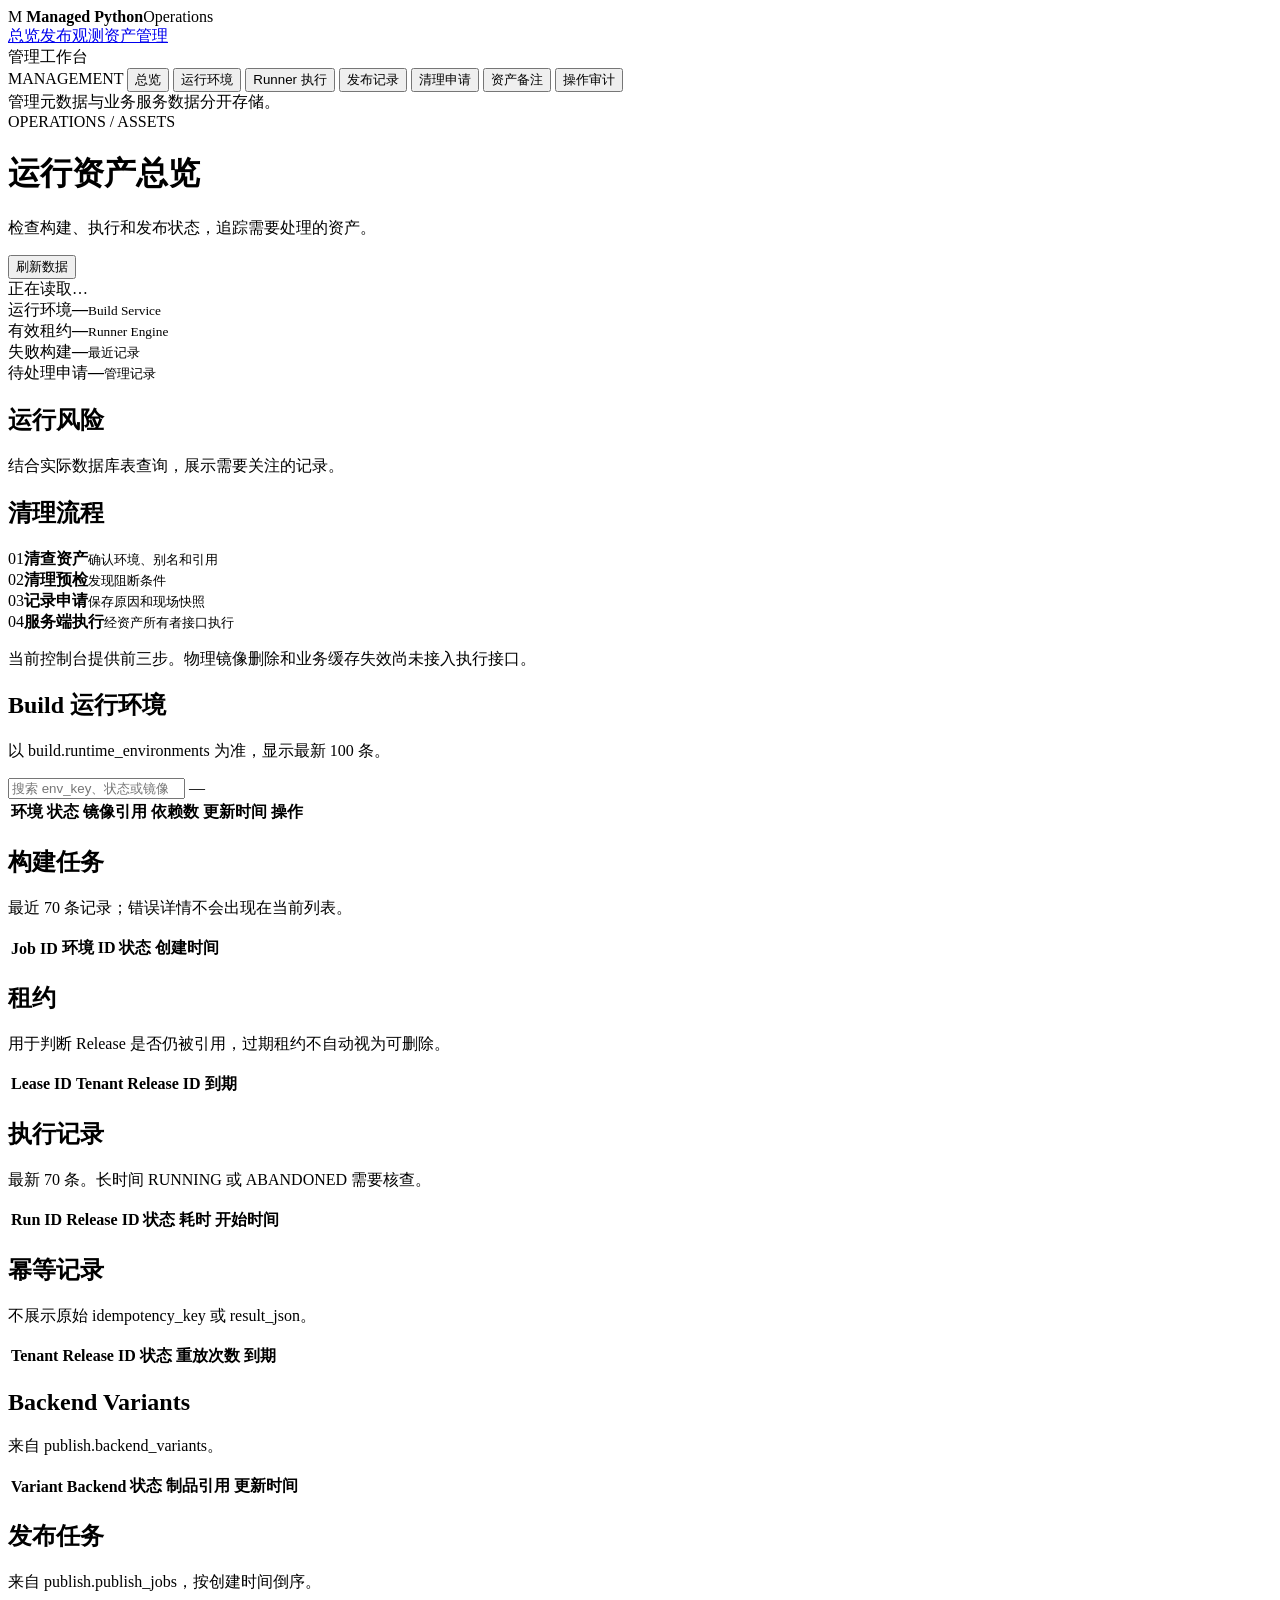
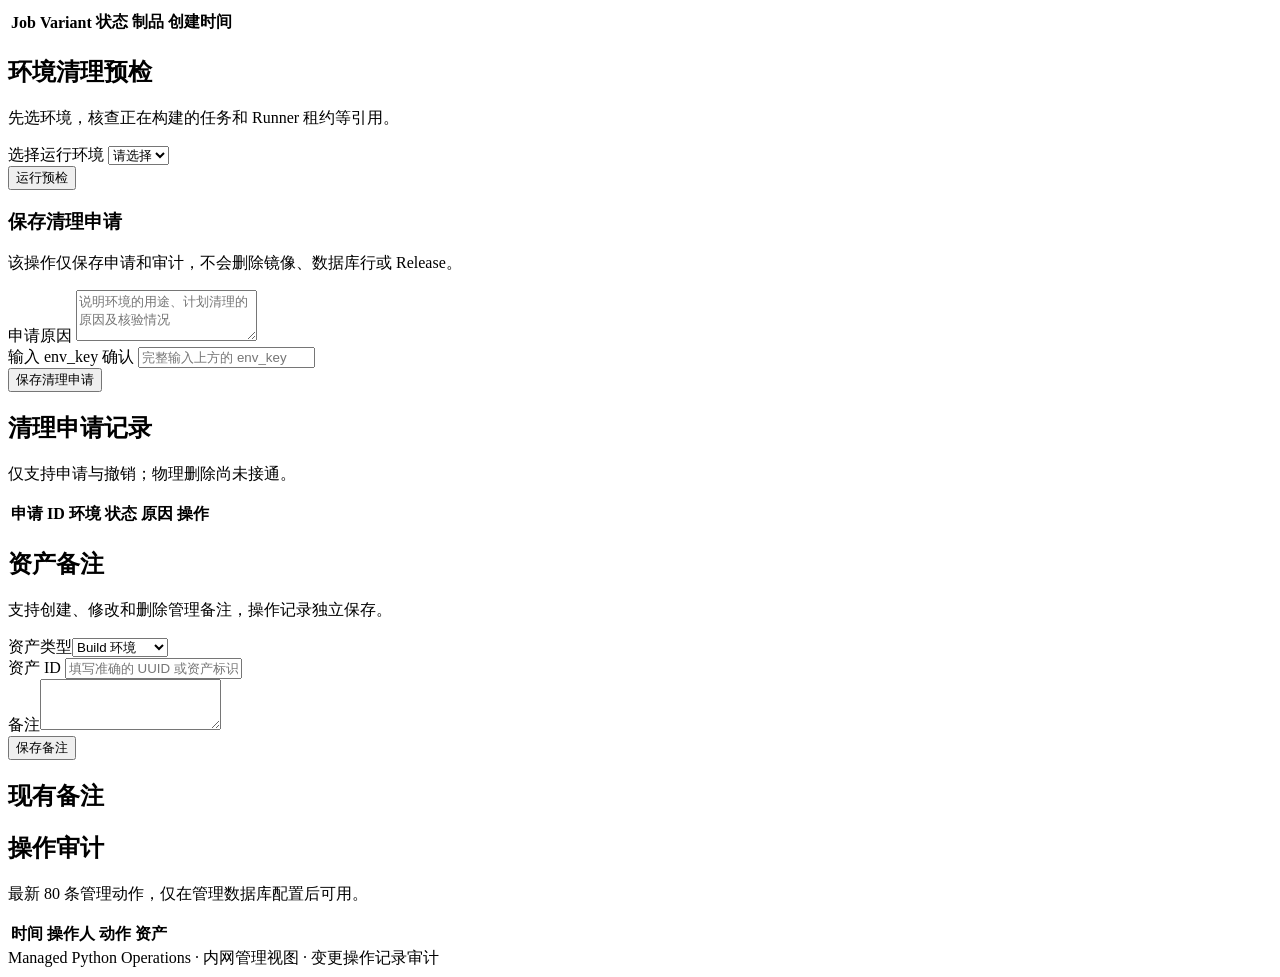
==== web/admin/static/index.html @ 8f057689 "init" ====
<!doctype html>
<html lang="zh-CN">
<head>
<meta charset="utf-8"><meta name="viewport" content="width=device-width,initial-scale=1">
<meta name="referrer" content="no-referrer">
<title>运行资产管理 · Managed Python</title>
<link rel="stylesheet" href="/admin/static/styles.css">
<script defer src="/admin/static/admin.js"></script>
</head>
<body>
<header class="top"><div class="top-inner">
<span class="logo" aria-hidden="true">M</span>
<strong>Managed Python</strong><span class="brand-separator"></span><span class="product-name">Operations</span>
<nav class="top-nav" aria-label="模块导航">
<a href="/console/">总览</a><a href="/">发布</a><a href="/observe/">观测</a><a class="current" href="/admin/">资产管理</a>
</nav>
<span class="secure-chip">管理工作台</span>
</div></header>
<div class="layout">
<aside class="sidebar" aria-label="资产管理功能">
<span class="nav-heading">MANAGEMENT</span>
<button class="nav active" data-view="overview">总览</button>
<button class="nav" data-view="environments">运行环境</button>
<button class="nav" data-view="runner">Runner 执行</button>
<button class="nav" data-view="publish">发布记录</button>
<button class="nav" data-view="requests">清理申请</button>
<button class="nav" data-view="notes">资产备注</button>
<button class="nav" data-view="audit">操作审计</button>
<div class="sidebar-foot">管理元数据与业务服务数据分开存储。</div>
</aside>
<main class="main">
<div class="heading"><div><span class="eyebrow">OPERATIONS / ASSETS</span>
<h1 id="pageTitle" tabindex="-1">运行资产总览</h1>
<p id="pageHint">检查构建、执行和发布状态，追踪需要处理的资产。</p></div>
<button id="refreshBtn" class="button primary" type="button">刷新数据</button></div>
<div id="feedback" class="feedback hidden" role="status" aria-live="polite"></div>
<div id="loading" class="loading hidden" aria-live="polite">正在读取…</div>

<section id="view-overview" class="view">
<div class="kpis">
<div class="kpi"><span>运行环境</span><strong id="envCount">—</strong><small>Build Service</small></div>
<div class="kpi"><span>有效租约</span><strong id="leaseCount">—</strong><small>Runner Engine</small></div>
<div class="kpi"><span>失败构建</span><strong id="failedBuildCount">—</strong><small>最近记录</small></div>
<div class="kpi"><span>待处理申请</span><strong id="draftCount">—</strong><small>管理记录</small></div>
</div>
<div class="panel"><div class="panel-heading"><h2>运行风险</h2><p>结合实际数据库表查询，展示需要关注的记录。</p></div>
<div id="riskCards" class="risk-grid"></div></div>
<div class="panel"><h2>清理流程</h2>
<div class="process"><div><span>01</span><strong>清查资产</strong><small>确认环境、别名和引用</small></div>
<div><span>02</span><strong>清理预检</strong><small>发现阻断条件</small></div>
<div><span>03</span><strong>记录申请</strong><small>保存原因和现场快照</small></div>
<div><span>04</span><strong>服务端执行</strong><small>经资产所有者接口执行</small></div></div>
<p class="note">当前控制台提供前三步。物理镜像删除和业务缓存失效尚未接入执行接口。</p>
</div>
</section>

<section id="view-environments" class="view hidden">
<div class="panel"><div class="panel-heading"><h2>Build 运行环境</h2><p>以 build.runtime_environments 为准，显示最新 100 条。</p></div>
<div class="table-toolbar"><input id="envSearch" type="search" placeholder="搜索 env_key、状态或镜像…" aria-label="搜索环境">
<span id="envCoverage" class="chip">—</span></div>
<div class="table-scroll"><table><thead><tr>
<th>环境</th><th>状态</th><th>镜像引用</th><th>依赖数</th><th>更新时间</th><th>操作</th>
</tr></thead><tbody id="envRows"></tbody></table></div></div>
<div class="panel"><h2>构建任务</h2><p class="sub">最近 70 条记录；错误详情不会出现在当前列表。</p>
<div class="table-scroll"><table><thead><tr><th>Job ID</th><th>环境 ID</th><th>状态</th><th>创建时间</th></tr></thead>
<tbody id="buildJobRows"></tbody></table></div></div>
</section>

<section id="view-runner" class="view hidden">
<div class="panel"><h2>租约</h2><p class="sub">用于判断 Release 是否仍被引用，过期租约不自动视为可删除。</p>
<div class="table-scroll"><table><thead><tr><th>Lease ID</th><th>Tenant</th><th>Release ID</th><th>到期</th></tr></thead>
<tbody id="leaseRows"></tbody></table></div></div>
<div class="panel"><h2>执行记录</h2><p class="sub">最新 70 条。长时间 RUNNING 或 ABANDONED 需要核查。</p>
<div class="table-scroll"><table><thead><tr><th>Run ID</th><th>Release ID</th><th>状态</th><th>耗时</th><th>开始时间</th></tr></thead>
<tbody id="runRows"></tbody></table></div></div>
<div class="panel"><h2>幂等记录</h2><p class="sub">不展示原始 idempotency_key 或 result_json。</p>
<div class="table-scroll"><table><thead><tr><th>Tenant</th><th>Release ID</th><th>状态</th><th>重放次数</th><th>到期</th></tr></thead>
<tbody id="idempotencyRows"></tbody></table></div></div>
</section>

<section id="view-publish" class="view hidden">
<div class="panel"><h2>Backend Variants</h2><p class="sub">来自 publish.backend_variants。</p>
<div class="table-scroll"><table><thead><tr><th>Variant</th><th>Backend</th><th>状态</th><th>制品引用</th><th>更新时间</th></tr></thead>
<tbody id="variantRows"></tbody></table></div></div>
<div class="panel"><h2>发布任务</h2><p class="sub">来自 publish.publish_jobs，按创建时间倒序。</p>
<div class="table-scroll"><table><thead><tr><th>Job</th><th>Variant</th><th>状态</th><th>制品</th><th>创建时间</th></tr></thead>
<tbody id="publishJobRows"></tbody></table></div></div>
</section>

<section id="view-requests" class="view hidden">
<div class="panel">
<div class="panel-heading"><h2>环境清理预检</h2><p>先选环境，核查正在构建的任务和 Runner 租约等引用。</p></div>
<div class="field"><label for="environmentSelect">选择运行环境</label>
<select id="environmentSelect"><option value="">请选择</option></select></div>
<div class="actions"><button id="previewBtn" class="button secondary" type="button">运行预检</button></div>
<div id="previewResult" class="preview hidden"></div>
<form id="cleanupForm" class="hidden">
<div class="separator"></div><h3>保存清理申请</h3>
<p class="sub">该操作仅保存申请和审计，不会删除镜像、数据库行或 Release。</p>
<div class="field"><label for="cleanupReason">申请原因</label>
<textarea id="cleanupReason" rows="3" minlength="10" maxlength="1000" required placeholder="说明环境的用途、计划清理的原因及核验情况"></textarea></div>
<div class="field"><label for="cleanupConfirm">输入 env_key 确认</label>
<input id="cleanupConfirm" autocomplete="off" spellcheck="false" required placeholder="完整输入上方的 env_key"></div>
<div class="actions"><button id="requestBtn" class="button primary" type="submit">保存清理申请</button></div>
</form></div>
<div class="panel"><h2>清理申请记录</h2><p class="sub">仅支持申请与撤销；物理删除尚未接通。</p>
<div class="table-scroll"><table><thead><tr><th>申请 ID</th><th>环境</th><th>状态</th><th>原因</th><th>操作</th></tr></thead>
<tbody id="requestRows"></tbody></table></div></div>
</section>

<section id="view-notes" class="view hidden">
<div class="panel"><h2>资产备注</h2><p class="sub">支持创建、修改和删除管理备注，操作记录独立保存。</p>
<form id="noteForm"><div class="form-grid">
<div class="field"><label for="noteType">资产类型</label><select id="noteType" required>
<option value="build_environment">Build 环境</option>
<option value="runner_lease">Runner 租约</option>
<option value="runner_run">Runner 执行</option>
<option value="publish_variant">发布变体</option></select></div>
<div class="field"><label for="noteAsset">资产 ID</label>
<input id="noteAsset" maxlength="160" autocomplete="off" required placeholder="填写准确的 UUID 或资产标识"></div></div>
<div class="field"><label for="noteText">备注</label><textarea id="noteText" rows="3" maxlength="1000" required></textarea></div>
<div class="actions"><button id="noteCreateBtn" type="submit" class="button primary">保存备注</button></div></form></div>
<div class="panel"><h2>现有备注</h2><div id="noteList" class="note-list"></div></div>
</section>

<section id="view-audit" class="view hidden">
<div class="panel"><h2>操作审计</h2><p class="sub">最新 80 条管理动作，仅在管理数据库配置后可用。</p>
<div class="table-scroll"><table><thead><tr><th>时间</th><th>操作人</th><th>动作</th><th>资产</th></tr></thead>
<tbody id="auditRows"></tbody></table></div></div>
</section>
<footer>Managed Python Operations · 内网管理视图 · 变更操作记录审计</footer>
</main></div>
<dialog id="confirmDialog" aria-labelledby="dialogTitle"><h2 id="dialogTitle">确认操作</h2><p id="dialogText"></p>
<div class="actions"><button id="cancelActionBtn" class="button secondary">取消</button>
<button id="confirmActionBtn" class="button danger">确认</button></div></dialog>
</body></html>
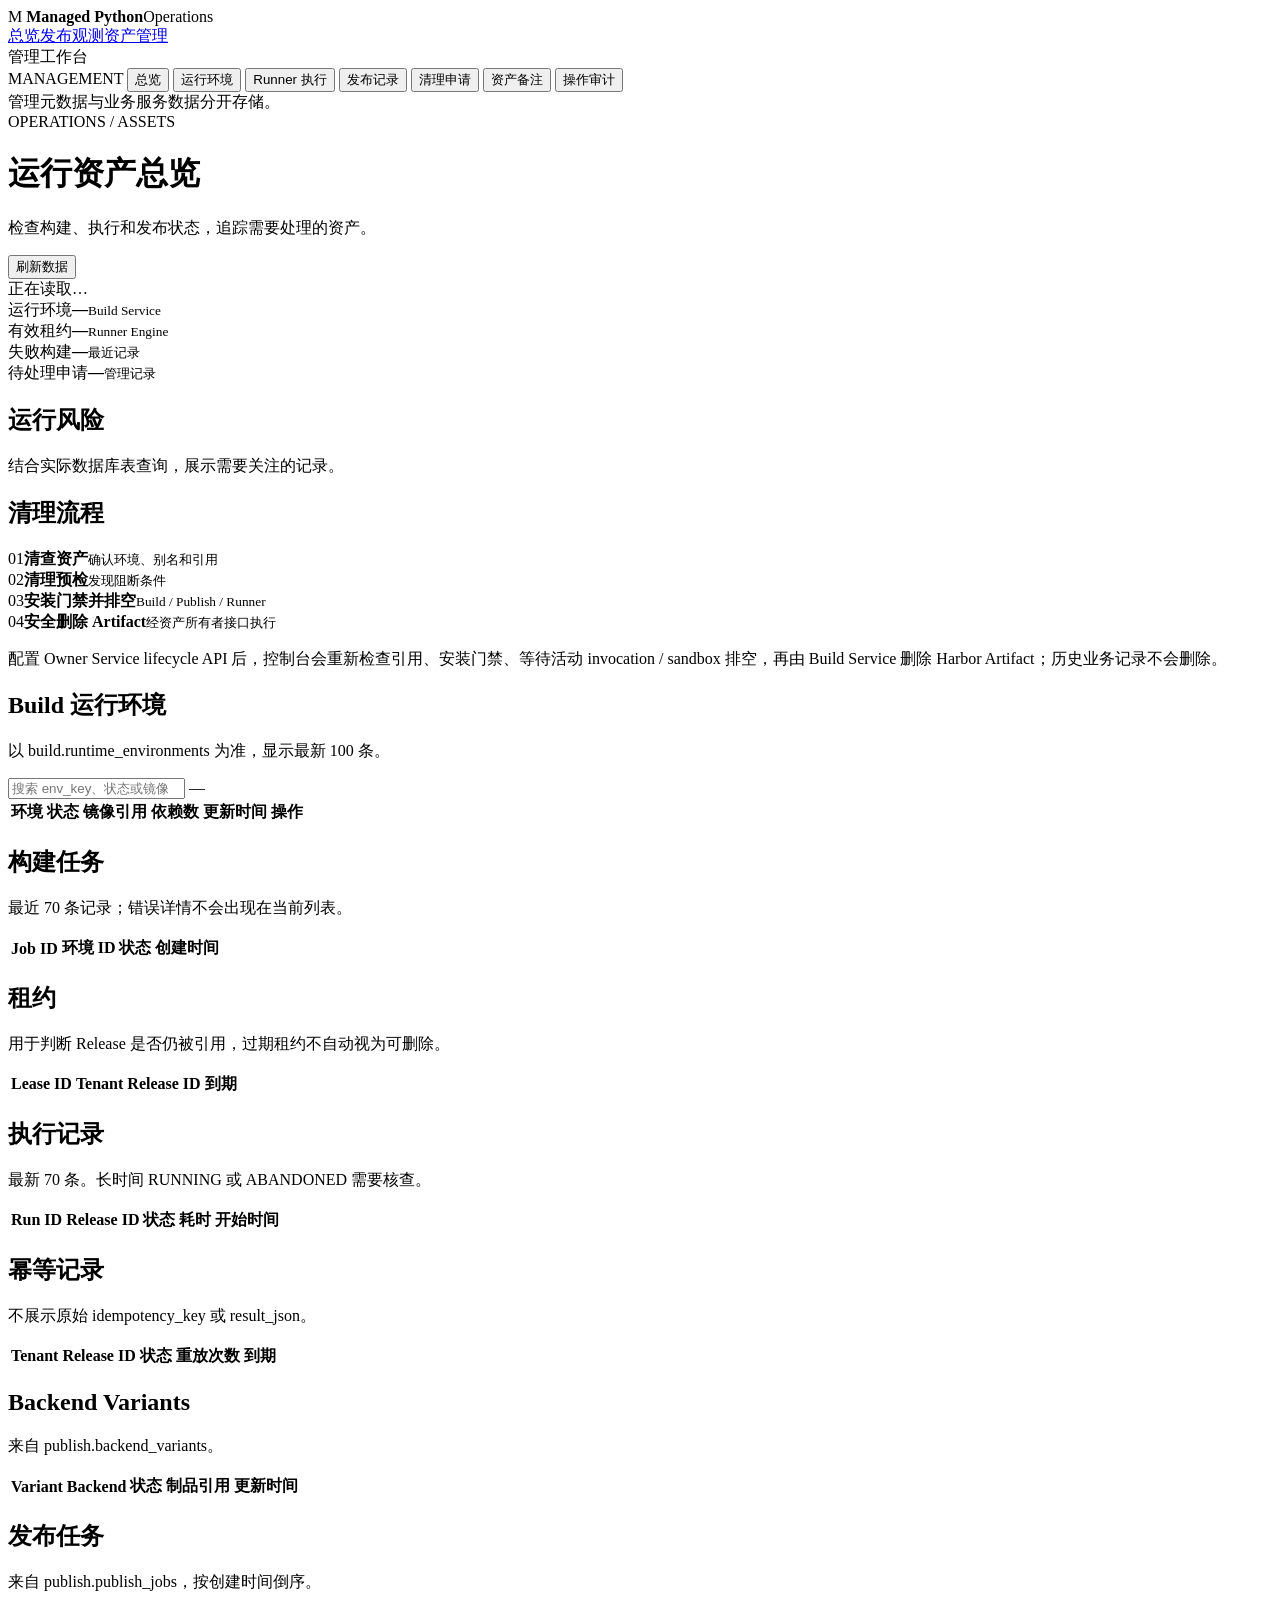
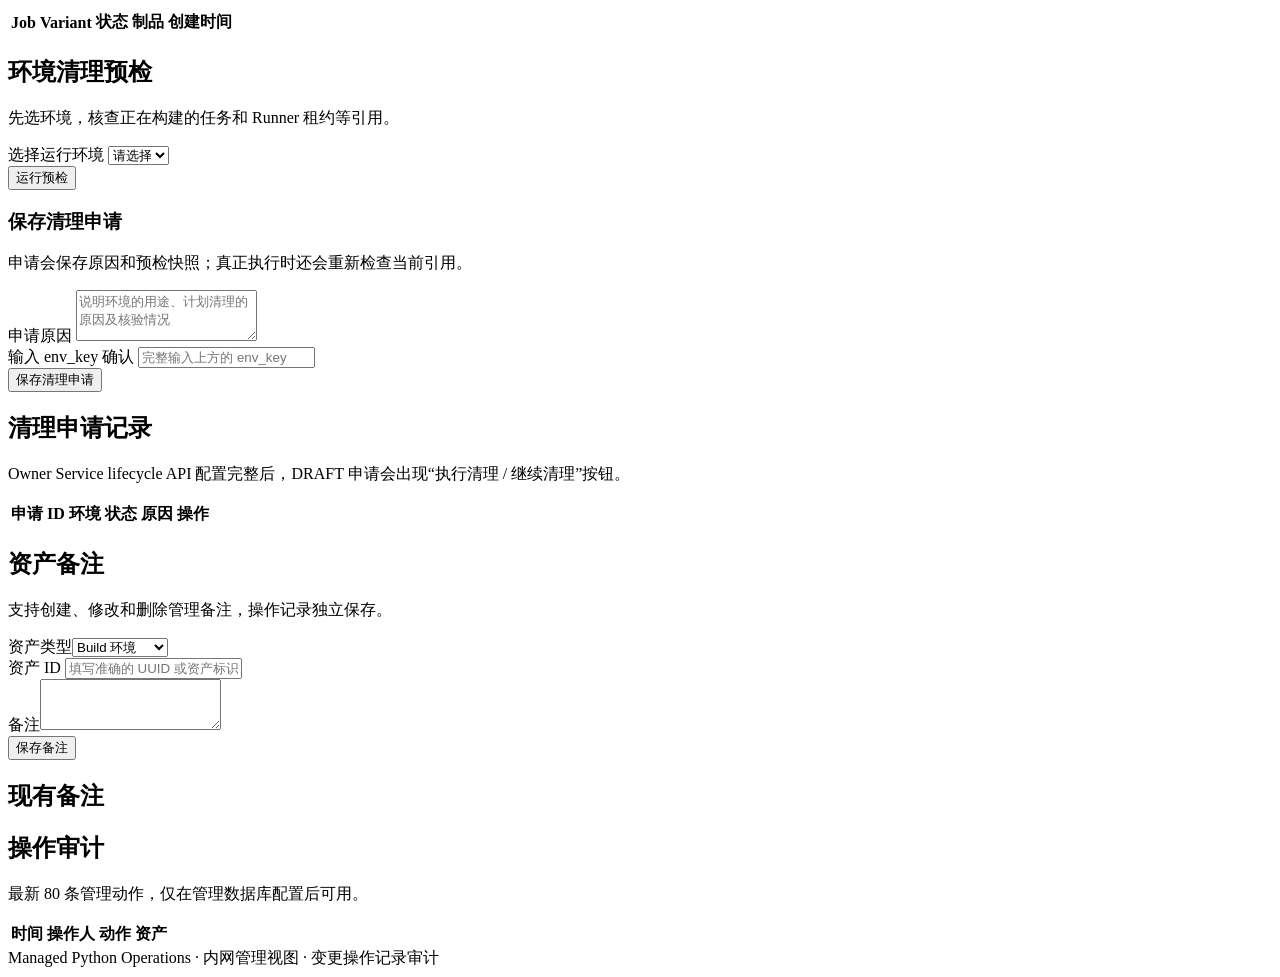
==== commit 6745d21c: "change" ====
--- a/web/admin/static/index.html
+++ b/web/admin/static/index.html
@@ -6,6 +6,7 @@
 <title>运行资产管理 · Managed Python</title>
 <link rel="stylesheet" href="/admin/static/styles.css">
 <script defer src="/admin/static/admin.js"></script>
+<script defer src="/admin/static/lifecycle.js"></script>
 </head>
 <body>
 <header class="top"><div class="top-inner">
@@ -48,9 +49,9 @@
 <div class="panel"><h2>清理流程</h2>
 <div class="process"><div><span>01</span><strong>清查资产</strong><small>确认环境、别名和引用</small></div>
 <div><span>02</span><strong>清理预检</strong><small>发现阻断条件</small></div>
-<div><span>03</span><strong>记录申请</strong><small>保存原因和现场快照</small></div>
-<div><span>04</span><strong>服务端执行</strong><small>经资产所有者接口执行</small></div></div>
-<p class="note">当前控制台提供前三步。物理镜像删除和业务缓存失效尚未接入执行接口。</p>
+<div><span>03</span><strong>安装门禁并排空</strong><small>Build / Publish / Runner</small></div>
+<div><span>04</span><strong>安全删除 Artifact</strong><small>经资产所有者接口执行</small></div></div>
+<p class="note">配置 Owner Service lifecycle API 后，控制台会重新检查引用、安装门禁、等待活动 invocation / sandbox 排空，再由 Build Service 删除 Harbor Artifact；历史业务记录不会删除。</p>
 </div>
 </section>
 
@@ -96,14 +97,14 @@
 <div id="previewResult" class="preview hidden"></div>
 <form id="cleanupForm" class="hidden">
 <div class="separator"></div><h3>保存清理申请</h3>
-<p class="sub">该操作仅保存申请和审计，不会删除镜像、数据库行或 Release。</p>
+<p class="sub">申请会保存原因和预检快照；真正执行时还会重新检查当前引用。</p>
 <div class="field"><label for="cleanupReason">申请原因</label>
 <textarea id="cleanupReason" rows="3" minlength="10" maxlength="1000" required placeholder="说明环境的用途、计划清理的原因及核验情况"></textarea></div>
 <div class="field"><label for="cleanupConfirm">输入 env_key 确认</label>
 <input id="cleanupConfirm" autocomplete="off" spellcheck="false" required placeholder="完整输入上方的 env_key"></div>
 <div class="actions"><button id="requestBtn" class="button primary" type="submit">保存清理申请</button></div>
 </form></div>
-<div class="panel"><h2>清理申请记录</h2><p class="sub">仅支持申请与撤销；物理删除尚未接通。</p>
+<div class="panel"><h2>清理申请记录</h2><p class="sub">Owner Service lifecycle API 配置完整后，DRAFT 申请会出现“执行清理 / 继续清理”按钮。</p>
 <div class="table-scroll"><table><thead><tr><th>申请 ID</th><th>环境</th><th>状态</th><th>原因</th><th>操作</th></tr></thead>
 <tbody id="requestRows"></tbody></table></div></div>
 </section>
@@ -128,6 +129,7 @@
 <div class="table-scroll"><table><thead><tr><th>时间</th><th>操作人</th><th>动作</th><th>资产</th></tr></thead>
 <tbody id="auditRows"></tbody></table></div></div>
 </section>
+
 <footer>Managed Python Operations · 内网管理视图 · 变更操作记录审计</footer>
 </main></div>
 <dialog id="confirmDialog" aria-labelledby="dialogTitle"><h2 id="dialogTitle">确认操作</h2><p id="dialogText"></p>
